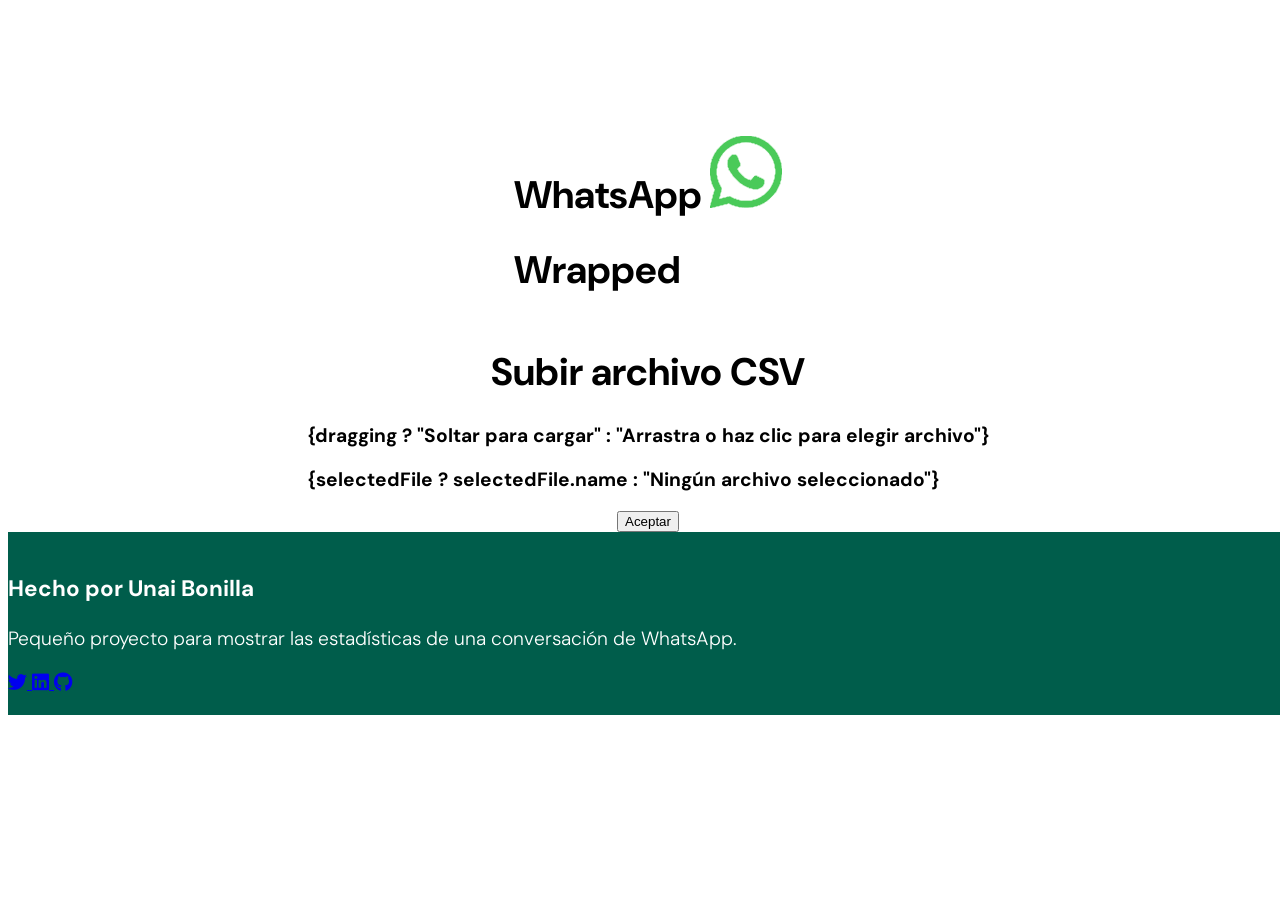
==== html/app.html @ 0fcd3113 "First commit (not working)" ====
<!DOCTYPE html>
<html lang="en">

<head>
    <meta charset="UTF-8">
    <meta name="viewport" content="width=device-width, initial-scale=1.0">
    <meta name="author" content="Unai Bonilla">
    <meta name="description" content="Web site created for showing Whatsapp stats" />
    <link rel="stylesheet" href="../css/app.css">
    <link rel="icon" href="resources/whatsapp-logo.png">
    <link rel="stylesheet" href="https://cdnjs.cloudflare.com/ajax/libs/font-awesome/6.0.0-beta3/css/all.min.css">
    <title>WhatsApp Wrapped</title>
</head>

<body>
    <header className="App-header">
        <div className="whatsapp-header">
            <h1 className="wa">
                WhatsApp
                <img src=../resources/whatsapp-logo.png alt="WhatsApp Logo" className="whatsapp-logo" />
            </h1>
            <h1 className="wrapped">Wrapped</h1>
        </div>
    </header>

    <h1>Subir archivo CSV</h1>
    <div className="file-upload-container">
        <UploadFileOutlinedIcon sx={{ fontSize: 40 }} />
        <label htmlFor="file-upload" className="custom-file-upload">
            {dragging
            ? "Soltar para cargar"
            : "Arrastra o haz clic para elegir archivo"}
        </label>
        <p id="upload-file">
            {selectedFile ? selectedFile.name : "Ningún archivo seleccionado"}
        </p>
        <input id="file-upload" type="file" accept=".csv" onChange={handleFileChange} hidden />
    </div>
    <button onClick={handleFileUpload}>Aceptar</button>

    <footer>
        <div className="footer-content">
            <div className="author-info">
                <h3>Hecho por Unai Bonilla</h3>
                <p>
                    Pequeño proyecto para mostrar las estadísticas de una conversación
                    de WhatsApp.
                </p>
            </div>
            <div className="social-links">
                <a href="https://twitter.com/unaibonillaher" target="_blank" rel="noopener noreferrer">
                    <i class="fa-brands fa-twitter"></i>
                </a>
                <a href="https://www.linkedin.com/in/unai-bonilla-hernandez/" target="_blank" rel="noopener noreferrer">
                    <i class="fa-brands fa-linkedin"></i>
                </a>
                <a href="https://github.com/BBonLLo" target="_blank" rel="noopener noreferrer">
                    <i class="fa-brands fa-github"></i>
                </a>
            </div>
        </div>
    </footer>
</body>

</html>
---- css/app.css ----
/** Imports **/

@import url("https://cdnjs.cloudflare.com/ajax/libs/font-awesome/5.15.4/css/all.min.css");
@import url("https://fonts.googleapis.com/css2?family=DM+Sans:wght@400;500;700&display=swap");

/** App.css **/

body {
  background: white;
  display: flex;
  flex-direction: column;
  align-items: center;
  font-family: "DM Sans", sans-serif;
  font-size: larger;
  font-weight: 700;
  margin-top: 110px;
  overflow-x: hidden;
  width: 100%;
}

.titles {
  margin-top: 7rem;
  display: flex;
  flex-direction: column;
}

.wa {
  font-weight: 400;
  font-size: 3em;
}

.wrapped {
  margin-top: -3rem;
  margin-left: 4rem;
  font-size: 4em;
  font-weight: 500;
  color: #4aca59;
}

.whatsapp-logo {
  width: 40px;
  height: 40px;
  margin-left: 10px;
}


/** Footer.css **/

footer {
  background-color: #005d4b;
  font-family: "DM Sans", sans-serif;
  font-weight: 300;
  color: #fff;
  padding: 20px 0;
  width: 100%;
}

.footer-content {
  max-width: 1200px;
  margin: 0 auto;
  display: flex;
  justify-content: space-between;
  align-items: center;
}

.author-info > h3 {
  margin-bottom: 10px;
  font-family: "DM Sans", sans-serif;
  font-weight: 400;
}

.social-links a {
  color: #fff;
  text-decoration: none;
  margin-right: 10px;
  font-size: 1.5rem;
}

.social-links a:last-child {
  margin-right: 0;
}
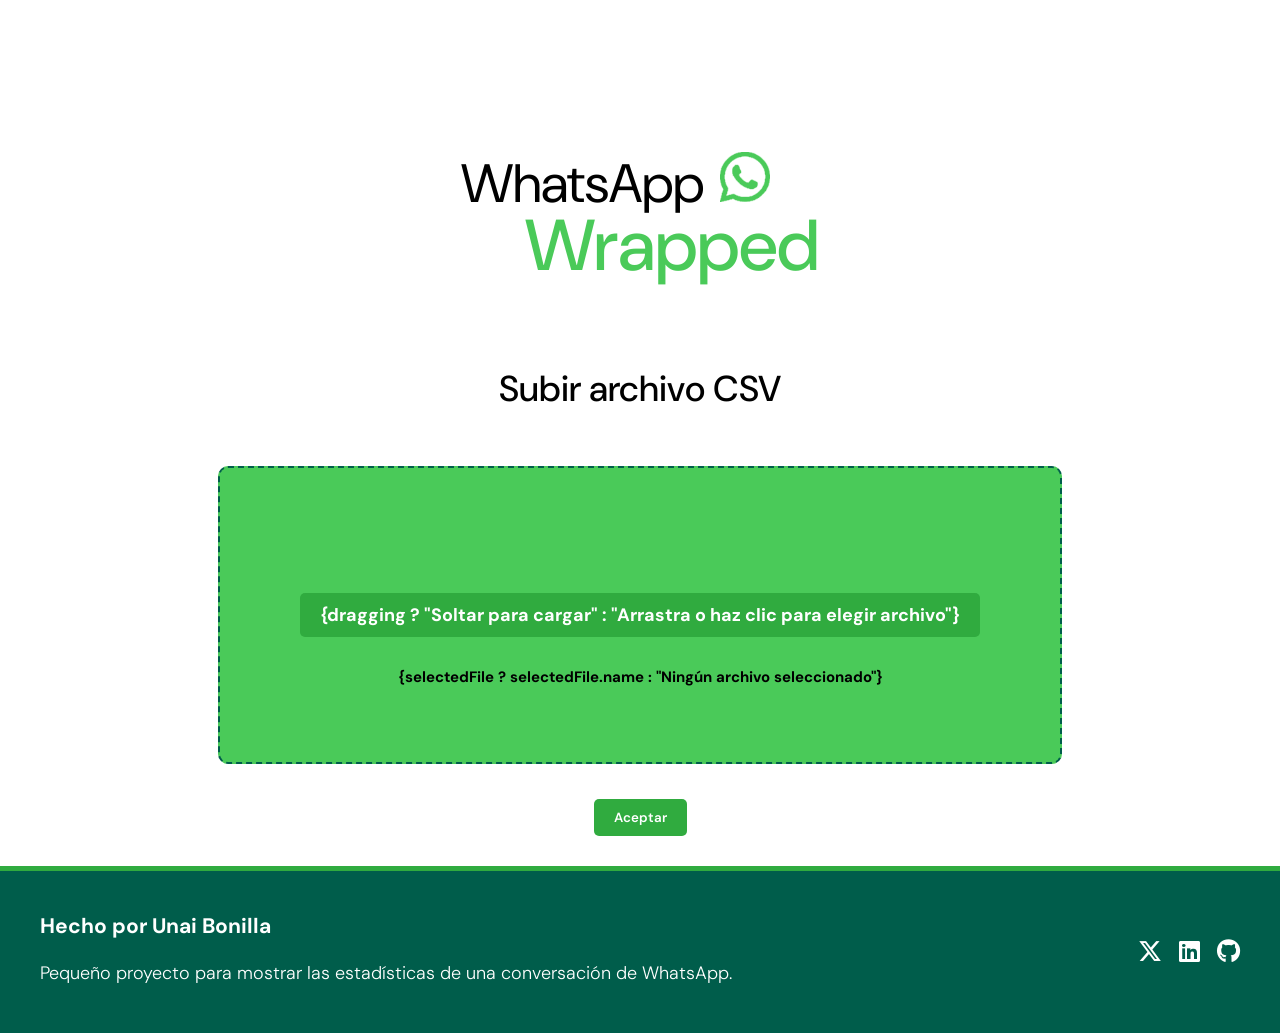
==== commit dffd4850: "Title & Footer Modified the title and footer to match the page's aesthetics" ====
--- a/html/app.html
+++ b/html/app.html
@@ -5,28 +5,29 @@
     <meta charset="UTF-8">
     <meta name="viewport" content="width=device-width, initial-scale=1.0">
     <meta name="author" content="Unai Bonilla">
-    <meta name="description" content="Web site created for showing Whatsapp stats" />
+    <meta name="description" content="Website designed to display WhatsApp statistics" />
     <link rel="stylesheet" href="../css/app.css">
     <link rel="icon" href="resources/whatsapp-logo.png">
-    <link rel="stylesheet" href="https://cdnjs.cloudflare.com/ajax/libs/font-awesome/6.0.0-beta3/css/all.min.css">
+    <link rel="stylesheet" href="https://cdnjs.cloudflare.com/ajax/libs/font-awesome/6.4.2/css/all.min.css">
+    <link href="https://fonts.googleapis.com/icon?family=Material+Icons" rel="stylesheet">
     <title>WhatsApp Wrapped</title>
 </head>
 
 <body>
-    <header className="App-header">
-        <div className="whatsapp-header">
-            <h1 className="wa">
+    <header class="App-header">
+        <div class="whatsapp-header">
+            <h1 class="wa">
                 WhatsApp
-                <img src=../resources/whatsapp-logo.png alt="WhatsApp Logo" className="whatsapp-logo" />
+                <img src=../resources/whatsapp-logo.png alt="WhatsApp Logo" class="whatsapp-logo" />
             </h1>
-            <h1 className="wrapped">Wrapped</h1>
+            <h1 class="wrapped">Wrapped</h1>
         </div>
     </header>
 
     <h1>Subir archivo CSV</h1>
-    <div className="file-upload-container">
-        <UploadFileOutlinedIcon sx={{ fontSize: 40 }} />
-        <label htmlFor="file-upload" className="custom-file-upload">
+    <div class="file-upload-container">
+        <span class="material-icons-outlined">upload_file</span>
+        <label htmlFor="file-upload" class="custom-file-upload">
             {dragging
             ? "Soltar para cargar"
             : "Arrastra o haz clic para elegir archivo"}
@@ -39,17 +40,17 @@
     <button onClick={handleFileUpload}>Aceptar</button>
 
     <footer>
-        <div className="footer-content">
-            <div className="author-info">
+        <div class="footer-content">
+            <div class="author-info">
                 <h3>Hecho por Unai Bonilla</h3>
                 <p>
                     Pequeño proyecto para mostrar las estadísticas de una conversación
                     de WhatsApp.
                 </p>
             </div>
-            <div className="social-links">
+            <div class="social-links">
                 <a href="https://twitter.com/unaibonillaher" target="_blank" rel="noopener noreferrer">
-                    <i class="fa-brands fa-twitter"></i>
+                    <i class="fa-brands fa-x-twitter"></i>
                 </a>
                 <a href="https://www.linkedin.com/in/unai-bonilla-hernandez/" target="_blank" rel="noopener noreferrer">
                     <i class="fa-brands fa-linkedin"></i>
--- a/css/app.css
+++ b/css/app.css
@@ -3,22 +3,19 @@
 @import url("https://cdnjs.cloudflare.com/ajax/libs/font-awesome/5.15.4/css/all.min.css");
 @import url("https://fonts.googleapis.com/css2?family=DM+Sans:wght@400;500;700&display=swap");
 
-/** App.css **/
+/** App **/
 
 body {
-  background: white;
   display: flex;
   flex-direction: column;
   align-items: center;
   font-family: "DM Sans", sans-serif;
-  font-size: larger;
-  font-weight: 700;
-  margin-top: 110px;
-  overflow-x: hidden;
-  width: 100%;
+  font-size: large;
+  font-weight: 600;
+  margin: 0;
 }
 
-.titles {
+.whatsapp-header {
   margin-top: 7rem;
   display: flex;
   flex-direction: column;
@@ -30,7 +27,7 @@
 }
 
 .wrapped {
-  margin-top: -3rem;
+  margin-top: -3.5rem;
   margin-left: 4rem;
   font-size: 4em;
   font-weight: 500;
@@ -38,16 +35,91 @@
 }
 
 .whatsapp-logo {
-  width: 40px;
-  height: 40px;
-  margin-left: 10px;
+  width: 50px;
+  height: 50px;
+  margin-left: 5px;
 }
 
 
-/** Footer.css **/
+/** Upload File **/
+
+.file-upload-background {
+  background-color: #4aca59;
+  font-family: "DM Sans", sans-serif;
+  display: flex;
+  flex-direction: column;
+  align-items: center;
+  width: 100%;
+  padding: 70px 0px;
+  color: white;
+}
+
+.file-upload-container {
+  background-color: #4aca59;
+  display: flex;
+  flex-direction: column;
+  align-items: center;
+  font-weight: 700;
+  margin: 30px 0px;
+  padding: 60px 80px;
+  border: 2px dashed #005d4b;
+  border-radius: 10px;
+}
+
+.file-upload-container p {
+  font-weight: 300;
+  font-size: smaller;
+  margin-top: 30px;
+}
+
+.material-icons-outlined {
+  font-family: 'Material Icons';
+  font-size: 2.5em;
+  color: #30ab3f;
+}
+
+h1 {
+  font-weight: 500;
+}
+
+button,
+.custom-file-upload {
+  font-family: "DM Sans", sans-serif;
+  background-color: #30ab3f;
+  color: white;
+  border: none;
+  border-radius: 5px;
+  cursor: pointer;
+}
+
+button {
+  padding: 10px 20px;
+  margin-top: 5px;
+  margin-bottom: 30px;
+  font-weight: 600;
+}
+
+.custom-file-upload {
+  padding: 10px 20px;
+  margin-top: 20px;
+  font-weight: 700;
+}
+
+.file-upload-container p {
+  font-weight: 700;
+}
+
+button:hover,
+.custom-file-upload:hover {
+  background-color: #3a9a44;
+}
+
+
+/** Footer **/
 
 footer {
   background-color: #005d4b;
+  border-top: solid 5px #30ab3f;
   font-family: "DM Sans", sans-serif;
   font-weight: 300;
   color: #fff;
@@ -60,20 +132,26 @@
   margin: 0 auto;
   display: flex;
   justify-content: space-between;
+  flex-direction: row;
   align-items: center;
 }
 
-.author-info > h3 {
+.author-info {
   margin-bottom: 10px;
-  font-family: "DM Sans", sans-serif;
-  font-weight: 400;
+  font: "DM Sans", 400, sans-serif;
 }
 
-.social-links a {
+.social-links > a {
   color: #fff;
   text-decoration: none;
   margin-right: 10px;
   font-size: 1.5rem;
+  cursor: default;
+}
+
+.social-links i:hover {
+    color: #4aca59;
+    cursor: pointer;
 }
 
 .social-links a:last-child {
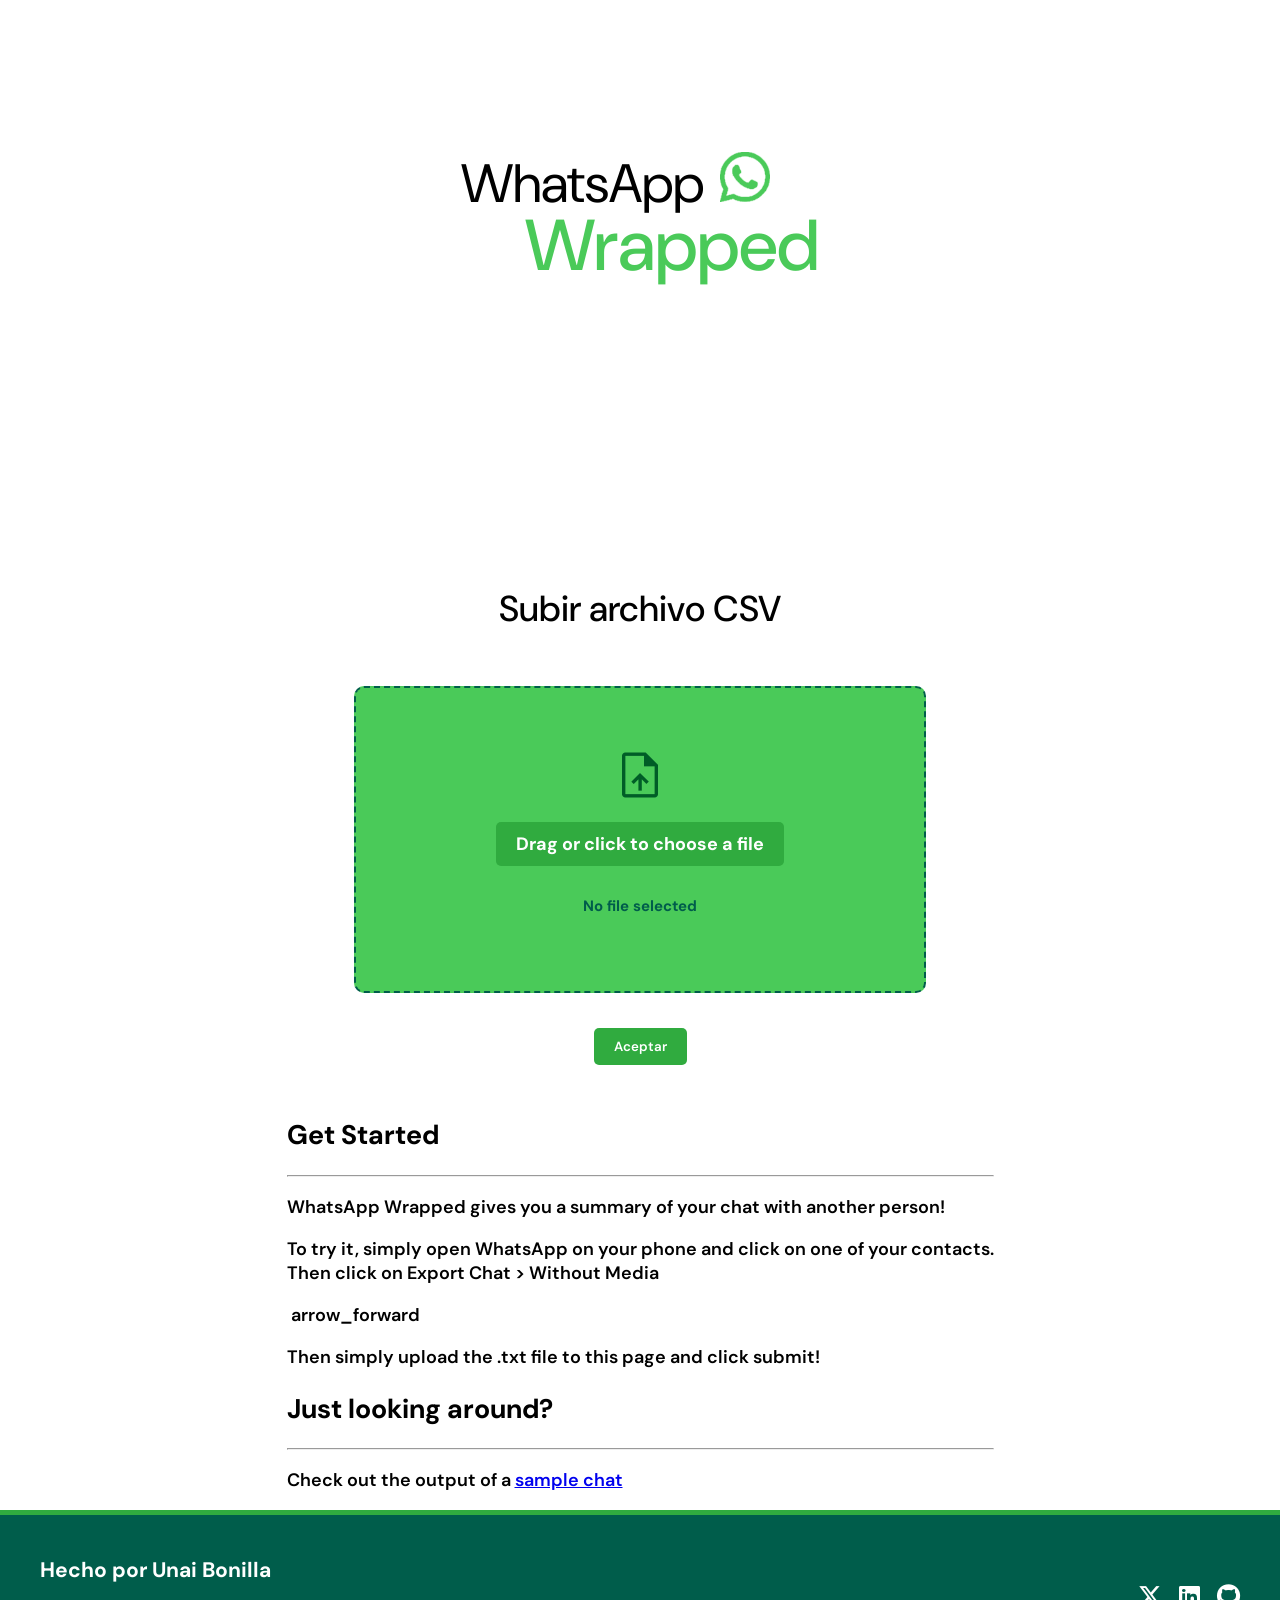
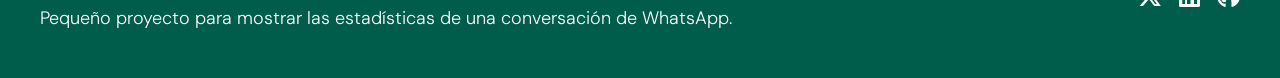
==== commit ea3b74b8: "Little update on the looks" ====
--- a/html/app.html
+++ b/html/app.html
@@ -9,7 +9,8 @@
     <link rel="stylesheet" href="../css/app.css">
     <link rel="icon" href="resources/whatsapp-logo.png">
     <link rel="stylesheet" href="https://cdnjs.cloudflare.com/ajax/libs/font-awesome/6.4.2/css/all.min.css">
-    <link href="https://fonts.googleapis.com/icon?family=Material+Icons" rel="stylesheet">
+    <link rel="stylesheet"
+        href="https://fonts.googleapis.com/css2?family=Material+Symbols+Outlined:opsz,wght,FILL,GRAD@40,600,0,0" />
     <title>WhatsApp Wrapped</title>
 </head>
 
@@ -24,20 +25,56 @@
         </div>
     </header>
 
-    <h1>Subir archivo CSV</h1>
-    <div class="file-upload-container">
-        <span class="material-icons-outlined">upload_file</span>
-        <label htmlFor="file-upload" class="custom-file-upload">
-            {dragging
-            ? "Soltar para cargar"
-            : "Arrastra o haz clic para elegir archivo"}
-        </label>
-        <p id="upload-file">
-            {selectedFile ? selectedFile.name : "Ningún archivo seleccionado"}
-        </p>
-        <input id="file-upload" type="file" accept=".csv" onChange={handleFileChange} hidden />
-    </div>
-    <button onClick={handleFileUpload}>Aceptar</button>
+    <main>
+        <div class="title">
+            <h1>Subir archivo CSV</h1>
+            <div class="file-upload-container">
+                <span class="material-symbols-outlined">
+                    upload_file
+                </span>
+                <label class="custom-file-upload" htmlFor="file-upload">
+                    Drag or click to choose a file
+                </label>
+                <p id="uploaded-file">
+                    No file selected
+                </p>
+                <input id="file-upload" type="file" accept=".csv" onChange={handleFileChange} hidden />
+            </div>
+            <button onClick={handleFileUpload}>Aceptar</button>
+        </div>
+
+        <div class="how-to">
+            <h2>Get Started</h2>
+            <hr>
+            <div class="howto-content">
+                <div class="howto-text">
+                    <p>WhatsApp Wrapped gives you a summary of your chat with another person!</p>
+
+                </div>
+                <div class="howto-imgs">
+                    <p>To try it, simply open WhatsApp on your phone and click on one of your contacts.
+                        <br> Then click on <span id="bolded"> Export Chat &gt; Without Media</span>
+                    </p>
+                    <div class="images">
+                        <img src="export2.jpg" alt="">
+                        <span id="arrow" class="material-icons-outlined">
+                            arrow_forward
+                        </span>
+                        <img src="media2.jpg" alt="">
+                    </div>
+                </div>
+                <p>Then simply upload the .txt file to this page and click submit!</p>
+            </div>
+        </div>
+
+        <div class="sample">
+            <h2>Just looking around?</h2>
+            <hr>
+            <p>Check out the output of a <a id="samp" href="#">sample chat</a></p>
+        </div>
+    </main>
+
+
 
     <footer>
         <div class="footer-content">
--- a/css/app.css
+++ b/css/app.css
@@ -41,27 +41,29 @@
 }
 
 
-/** Upload File **/
+/** Main **/
 
-.file-upload-background {
-  background-color: #4aca59;
-  font-family: "DM Sans", sans-serif;
+main {
+  margin-top: 220px;
+  width: auto;
+}
+
+/** Title **/
+
+div.title {
   display: flex;
   flex-direction: column;
   align-items: center;
-  width: 100%;
-  padding: 70px 0px;
-  color: white;
 }
 
 .file-upload-container {
   background-color: #4aca59;
+  font-weight: 700;
   display: flex;
   flex-direction: column;
   align-items: center;
-  font-weight: 700;
-  margin: 30px 0px;
-  padding: 60px 80px;
+  margin: 30px 30px;
+  padding: 60px 140px;
   border: 2px dashed #005d4b;
   border-radius: 10px;
 }
@@ -69,16 +71,16 @@
 .file-upload-container p {
   font-weight: 300;
   font-size: smaller;
+  color: #005d4b;
   margin-top: 30px;
 }
 
-.material-icons-outlined {
-  font-family: 'Material Icons';
-  font-size: 2.5em;
-  color: #30ab3f;
+span.material-symbols-outlined {
+  color: #005d27;
+  font-size: 3em;
 }
 
-h1 {
+main h1 {
   font-weight: 500;
 }
 
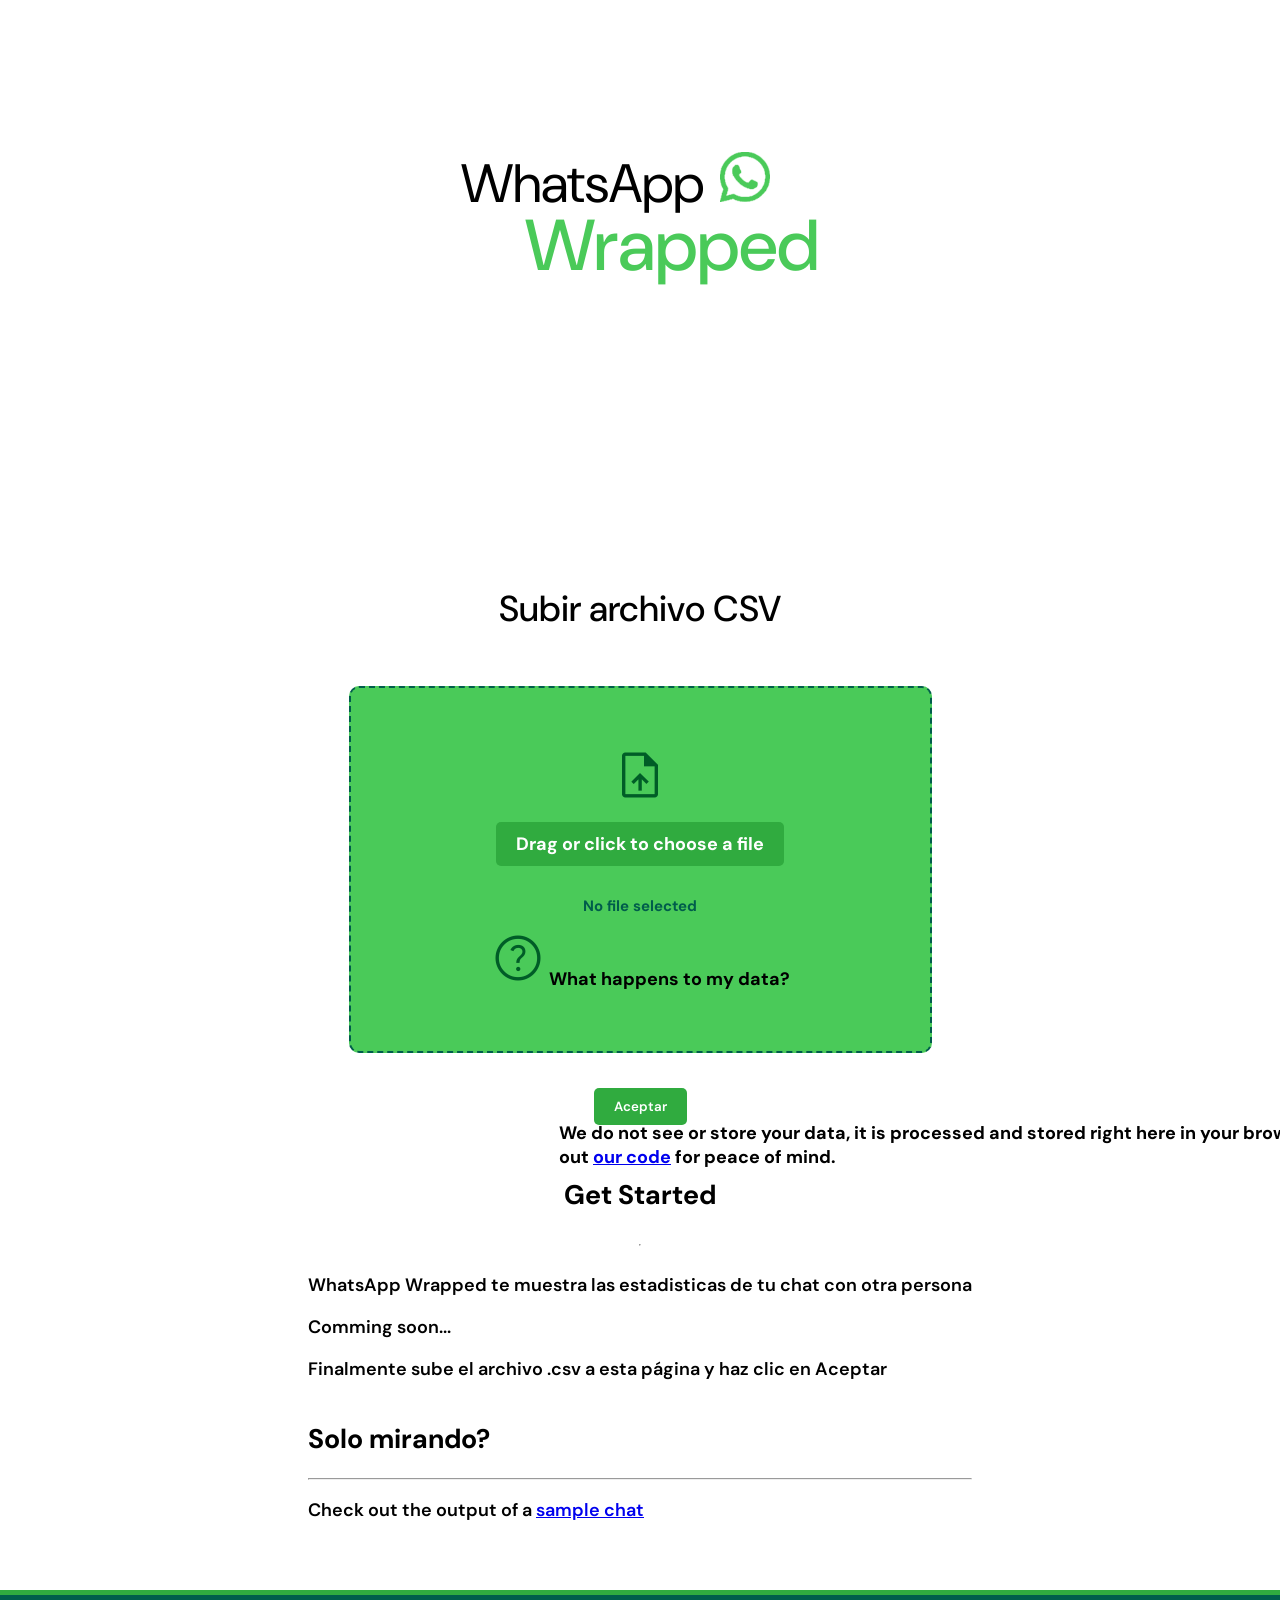
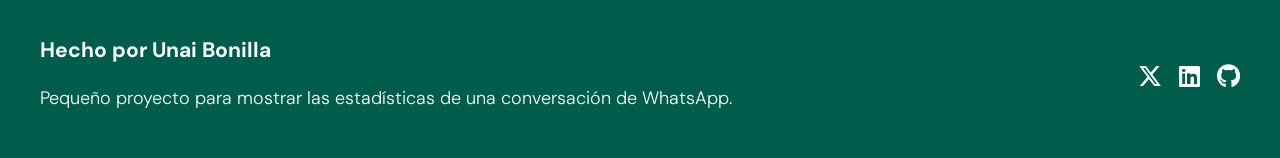
==== commit f97bdad4: "Copiado el disclaimer porque me mola" ====
--- a/html/app.html
+++ b/html/app.html
@@ -38,6 +38,14 @@
                 <p id="uploaded-file">
                     No file selected
                 </p>
+                <div id="disclaim">
+                    <div id="data" aria-describedby="tooltip"><span class="material-symbols-outlined" id="help-icon">help_outline</span> What happens to my data?</div>
+                    <div id="tooltip" class="hidden" role="tooltip" data-popper-placement="bottom" style="position: absolute; inset: 0px auto auto 0px; margin: 0px; transform: translate(559px, 1121px);">
+                      We do not see or store your data, it is processed and stored right here in your browser, and cleared when you close the page.
+                      Feel free to check out <a href="https://github.com/bbonllo/WhatsApp-Wrapped-JS" target="_blank" class="hidden">our code</a> for peace of mind.
+                      <div id="p-arrow" class="hidden" data-popper-arrow="" style="position: absolute; left: 0px; transform: translate(113px, 0px);"></div>
+                    </div>
+                  </div>
                 <input id="file-upload" type="file" accept=".csv" onChange={handleFileChange} hidden />
             </div>
             <button onClick={handleFileUpload}>Aceptar</button>
@@ -48,27 +56,18 @@
             <hr>
             <div class="howto-content">
                 <div class="howto-text">
-                    <p>WhatsApp Wrapped gives you a summary of your chat with another person!</p>
-
+                    <p>WhatsApp Wrapped te muestra las estadisticas de tu chat con otra persona</p>
                 </div>
                 <div class="howto-imgs">
-                    <p>To try it, simply open WhatsApp on your phone and click on one of your contacts.
-                        <br> Then click on <span id="bolded"> Export Chat &gt; Without Media</span>
+                    <p>Comming soon...
                     </p>
-                    <div class="images">
-                        <img src="export2.jpg" alt="">
-                        <span id="arrow" class="material-icons-outlined">
-                            arrow_forward
-                        </span>
-                        <img src="media2.jpg" alt="">
-                    </div>
                 </div>
-                <p>Then simply upload the .txt file to this page and click submit!</p>
+                <p>Finalmente sube el archivo .csv a esta página y haz clic en Aceptar</p>
             </div>
         </div>
 
         <div class="sample">
-            <h2>Just looking around?</h2>
+            <h2>Solo mirando?</h2>
             <hr>
             <p>Check out the output of a <a id="samp" href="#">sample chat</a></p>
         </div>
--- a/css/app.css
+++ b/css/app.css
@@ -116,6 +116,15 @@
   background-color: #3a9a44;
 }
 
+/** How to **/
+.how-to {
+  display: flex;
+  flex-direction: column;
+  align-items: center;
+}
+
+/** Sample **/
+
 
 /** Footer **/
 
@@ -125,6 +134,7 @@
   font-family: "DM Sans", sans-serif;
   font-weight: 300;
   color: #fff;
+  margin-top: 50px;
   padding: 20px 0;
   width: 100%;
 }
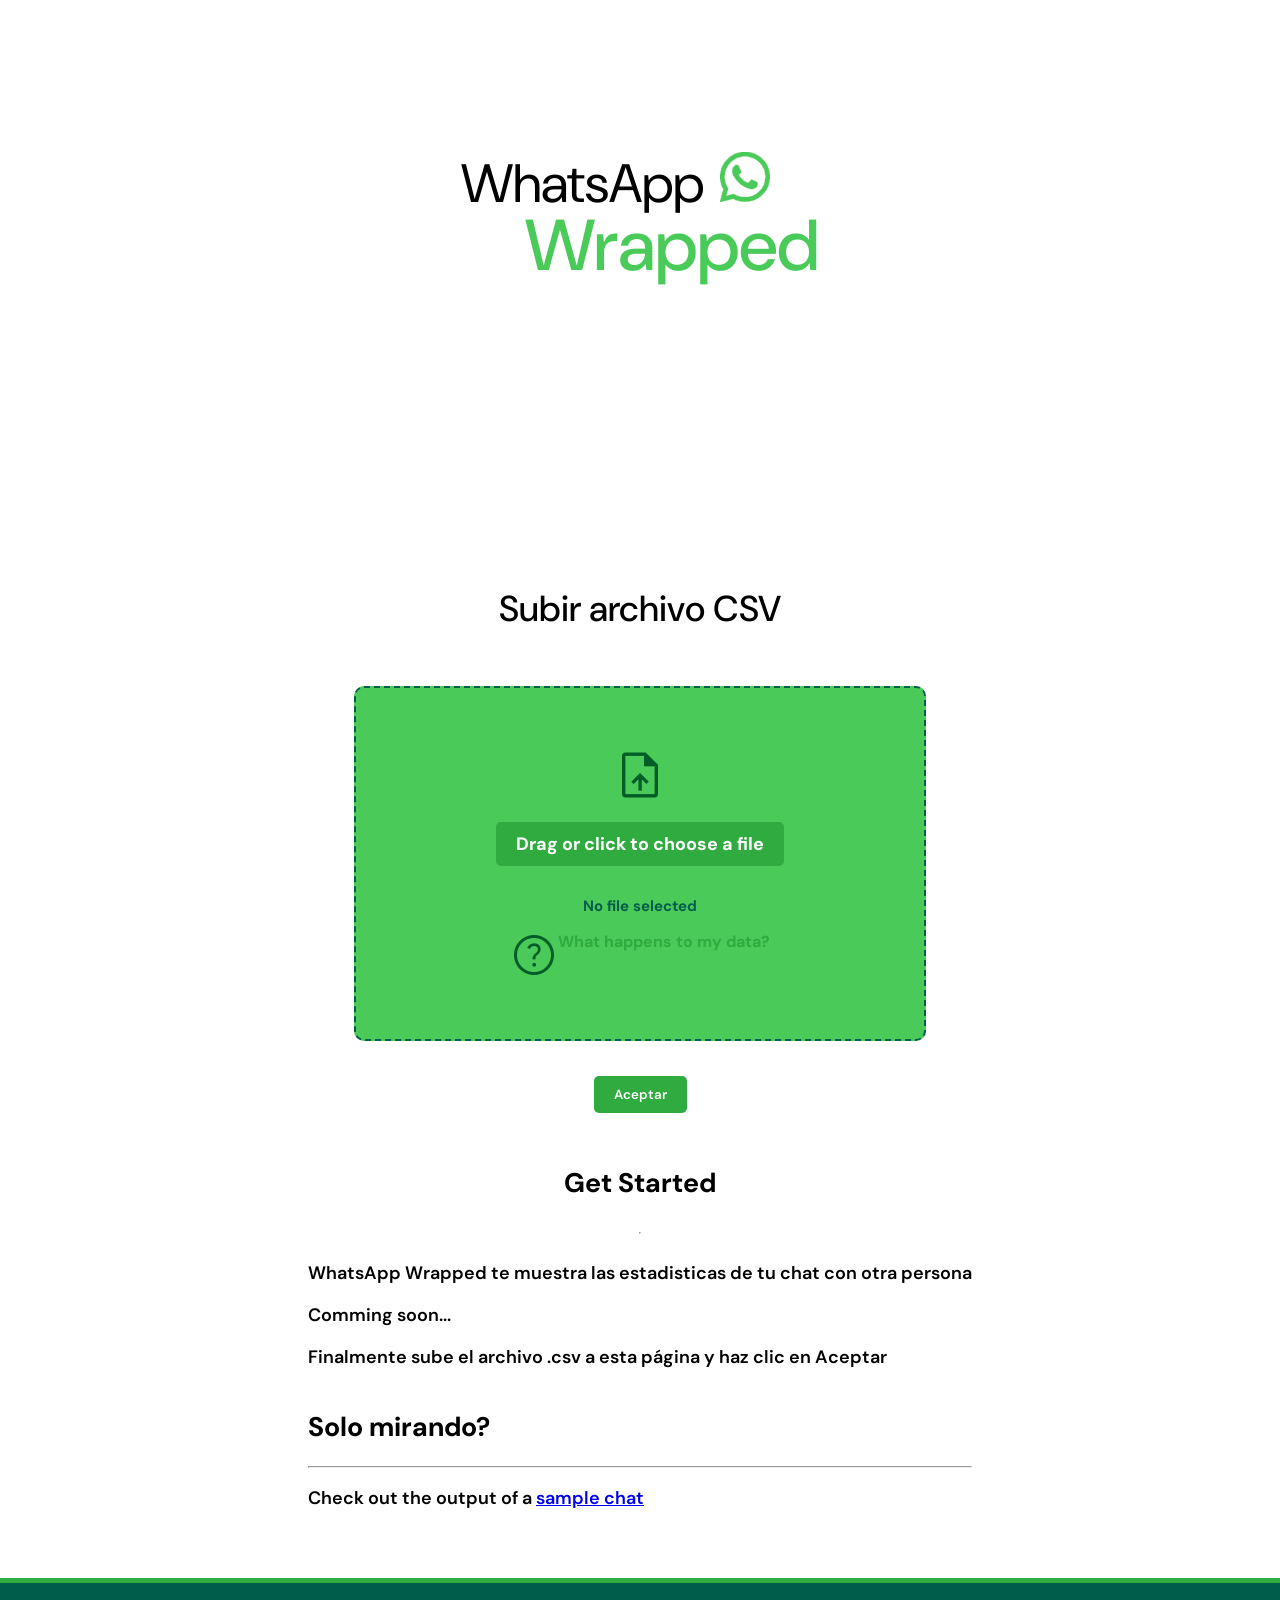
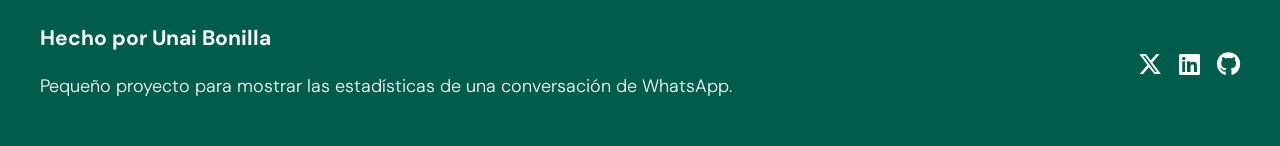
==== commit 33c2c424: "Copiado el disclaimer porque me mola" ====
--- a/html/app.html
+++ b/html/app.html
@@ -6,11 +6,12 @@
     <meta name="viewport" content="width=device-width, initial-scale=1.0">
     <meta name="author" content="Unai Bonilla">
     <meta name="description" content="Website designed to display WhatsApp statistics" />
-    <link rel="stylesheet" href="../css/app.css">
+    <link rel="stylesheet" href="/css/app.css">
     <link rel="icon" href="resources/whatsapp-logo.png">
     <link rel="stylesheet" href="https://cdnjs.cloudflare.com/ajax/libs/font-awesome/6.4.2/css/all.min.css">
     <link rel="stylesheet"
         href="https://fonts.googleapis.com/css2?family=Material+Symbols+Outlined:opsz,wght,FILL,GRAD@40,600,0,0" />
+    <script defer="" src="js/script.js"></script>
     <title>WhatsApp Wrapped</title>
 </head>
 
@@ -19,7 +20,7 @@
         <div class="whatsapp-header">
             <h1 class="wa">
                 WhatsApp
-                <img src=../resources/whatsapp-logo.png alt="WhatsApp Logo" class="whatsapp-logo" />
+                <img src=/resources/whatsapp-logo.png alt="WhatsApp Logo" class="whatsapp-logo" />
             </h1>
             <h1 class="wrapped">Wrapped</h1>
         </div>
--- a/css/app.css
+++ b/css/app.css
@@ -114,6 +114,35 @@
 button:hover,
 .custom-file-upload:hover {
   background-color: #3a9a44;
+}
+
+#disclaim {
+  display: block;
+  unicode-bidi: isolate;
+}
+
+#data {
+  font-size: 1rem;
+  color: #30ab3f;
+  display: flex;
+}
+
+#tooltip {
+  background: white;
+  font-size: 0.8rem;
+  font-weight: 500;
+  padding: 0.4rem;
+  border-radius: 5px;
+  max-width: 220px;
+  text-align: center;
+}
+
+#tooltip[data-popper-placement^='bottom'] > #p-arrow {
+  top: -4px;
+}
+
+.hidden {
+  visibility: hidden;
 }
 
 /** How to **/
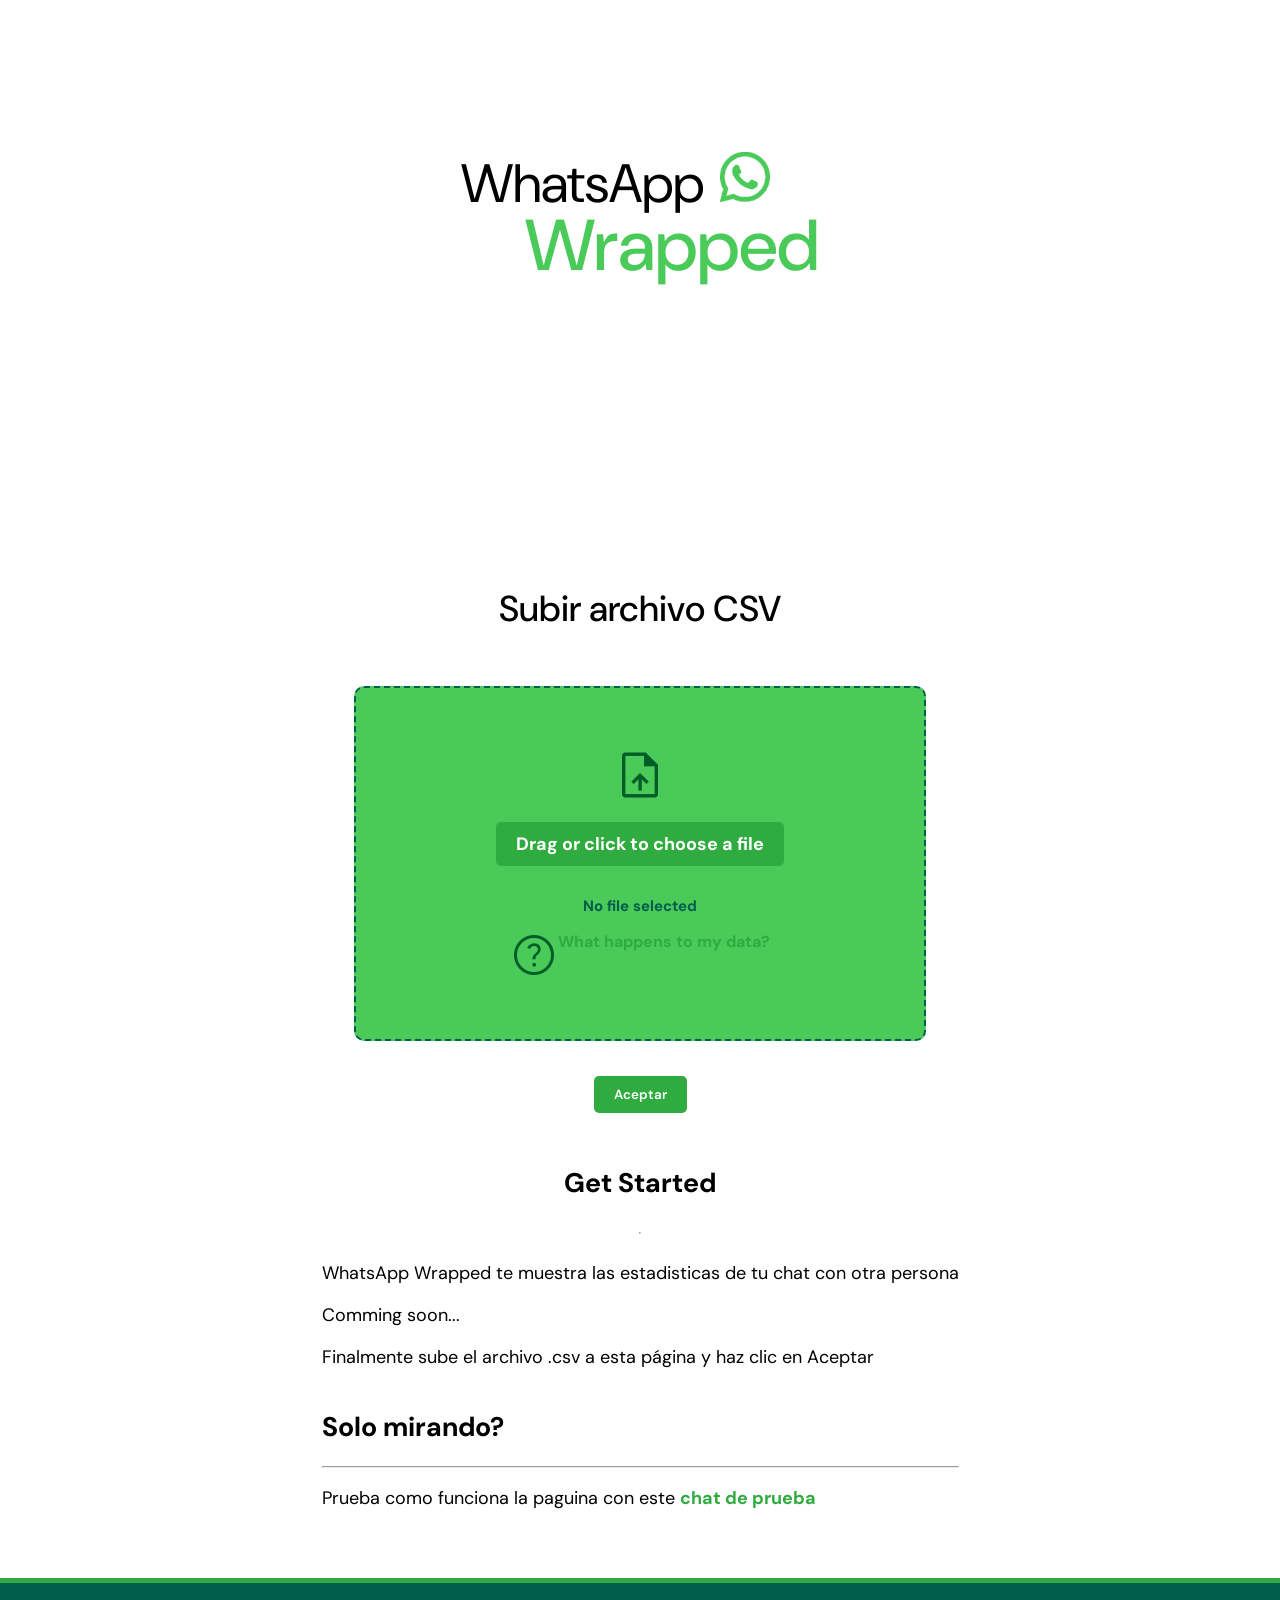
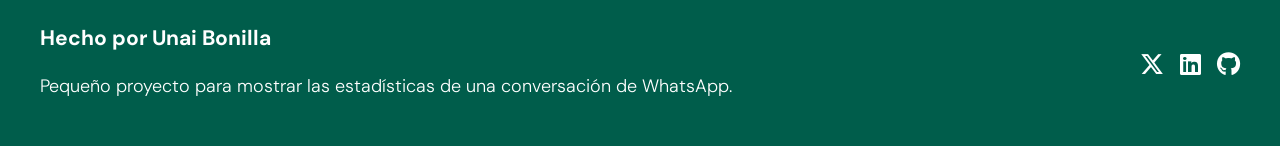
==== commit 7882db7d: "Added index redirection and changes to css" ====
--- a/html/app.html
+++ b/html/app.html
@@ -70,7 +70,7 @@
         <div class="sample">
             <h2>Solo mirando?</h2>
             <hr>
-            <p>Check out the output of a <a id="samp" href="#">sample chat</a></p>
+            <p>Prueba como funciona la paguina con este <b><a id="samp" href="#">chat de prueba</a></b></p>
         </div>
     </main>
 
--- a/css/app.css
+++ b/css/app.css
@@ -11,7 +11,7 @@
   align-items: center;
   font-family: "DM Sans", sans-serif;
   font-size: large;
-  font-weight: 600;
+  font-weight: 400;
   margin: 0;
 }
 
@@ -38,6 +38,34 @@
   width: 50px;
   height: 50px;
   margin-left: 5px;
+}
+
+a:link {
+  color: #30ab3f;
+  background-color: transparent;
+  text-decoration: none;
+  font-weight: 700;
+}
+
+a:visited {
+  color: #30ab3f;
+  background-color: transparent;
+  text-decoration: none;
+  font-weight: 700;
+}
+
+a:hover {
+  color: #005d4b;
+  background-color: transparent;
+  text-decoration: none;
+  font-weight: 700;
+}
+
+a:active {
+  color: #30ab3f;
+  background-color: transparent;
+  text-decoration: none;
+  font-weight: 700;
 }
 
 
